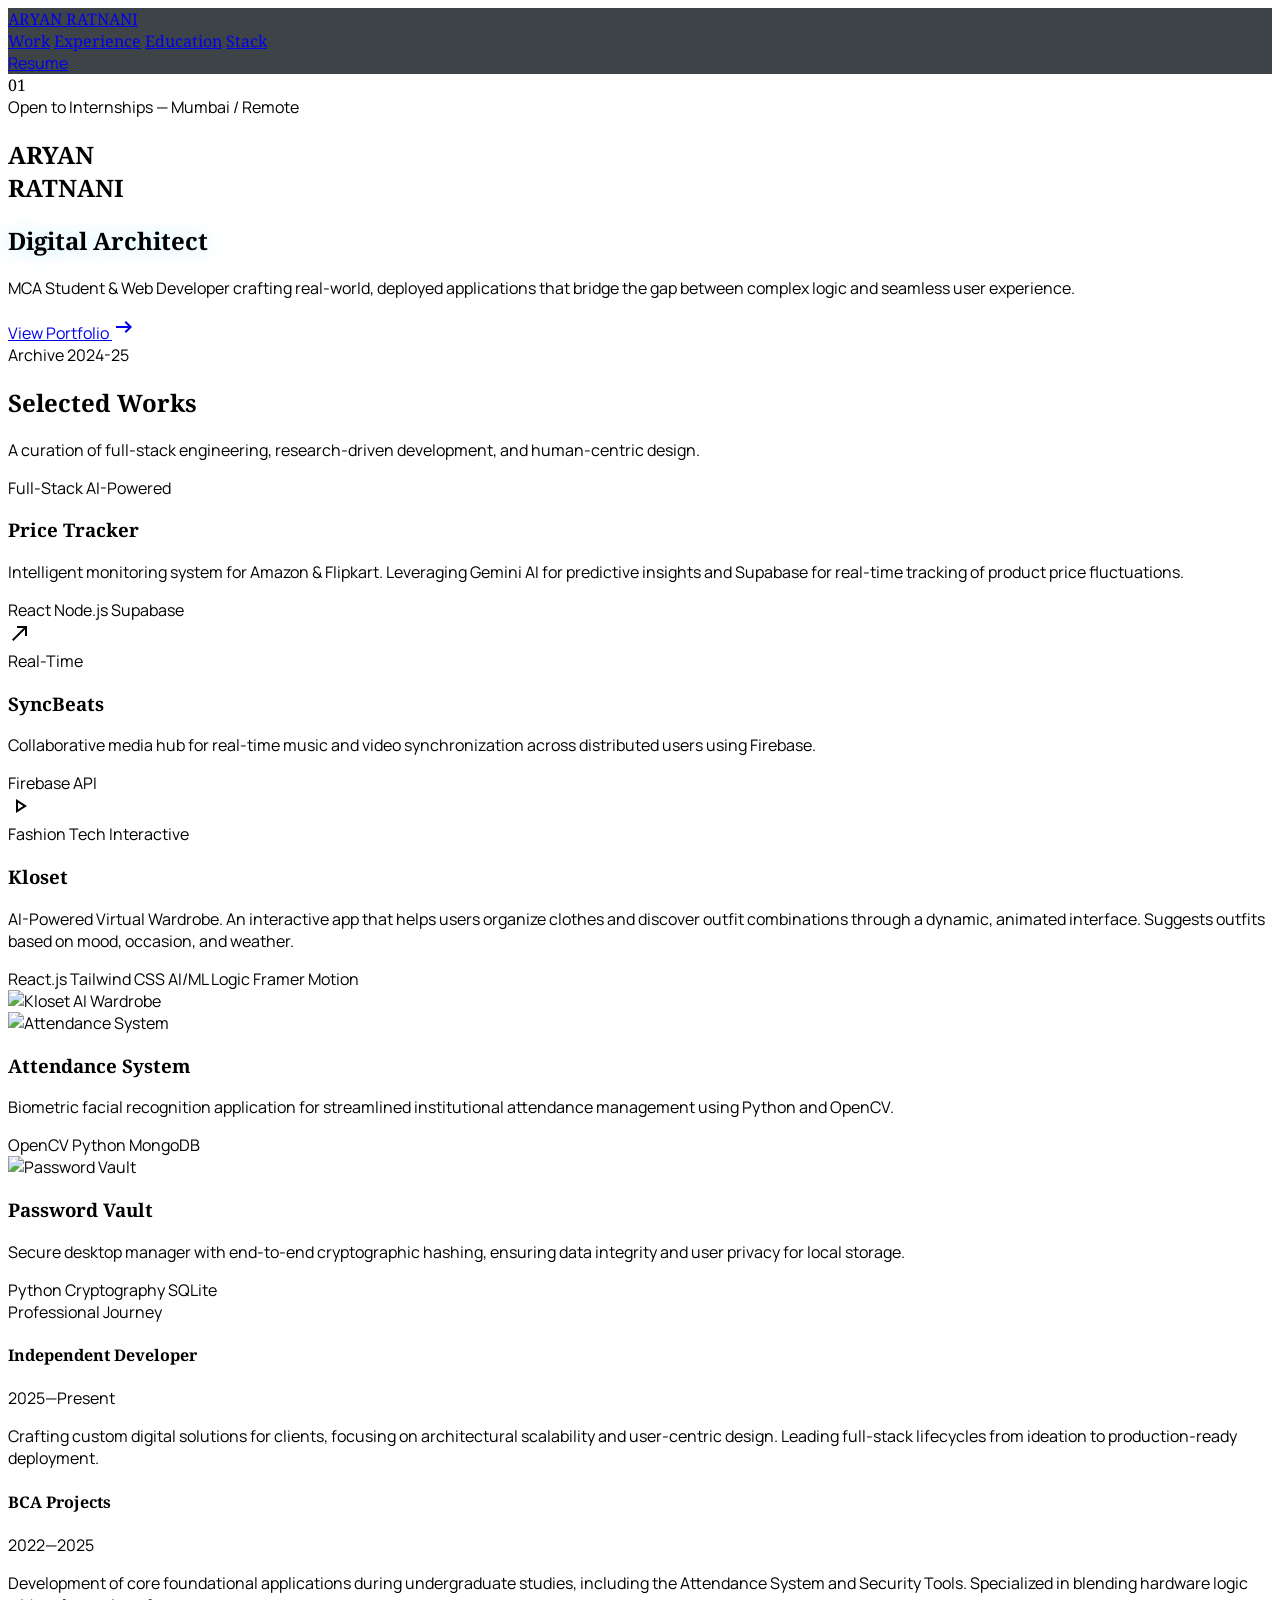
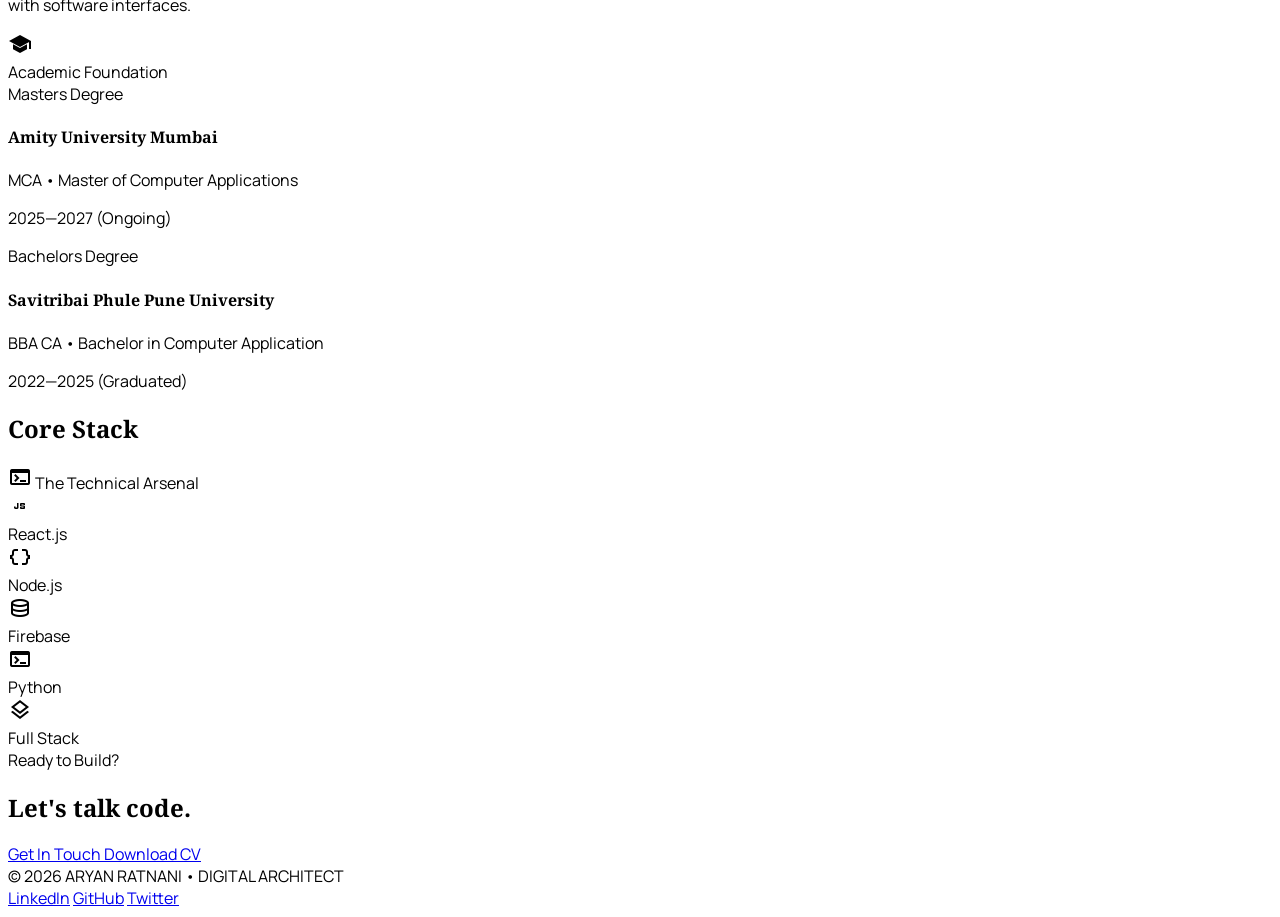
==== index.html @ 8b7e23d7 "fixes" ====
<!DOCTYPE html>

<html class="dark" lang="en"><head>
<meta charset="utf-8"/>
<meta content="width=device-width, initial-scale=1.0" name="viewport"/>
<title>ARYAN RATNANI • Digital Architect</title>
<script src="https://cdn.tailwindcss.com?plugins=forms,container-queries"></script>
<link href="https://fonts.googleapis.com/css2?family=Noto+Serif:ital,wght@0,400;0,700;1,400&amp;family=Manrope:wght@300;400;500;600;700;800&amp;display=swap" rel="stylesheet"/>
<link href="https://fonts.googleapis.com/css2?family=Material+Symbols+Outlined:wght,FILL@100..700,0..1&amp;display=swap" rel="stylesheet"/>
<script id="tailwind-config">
        tailwind.config = {
          darkMode: "class",
          theme: {
            extend: {
              "colors": {
                      "surface-tint": "#00d2ff",
                      "primary": "#00d2ff",
                      "primary-container": "#00e5ff",
                      "on-primary-container": "#001f24",
                      "background": "#0a0f14",
                      "surface": "#0e141a",
                      "surface-container": "#151b23",
                      "surface-container-high": "#1d242d",
                      "surface-container-highest": "#28313a",
                      "on-surface": "#f0f4f8",
                      "on-surface-variant": "#94a3b8",
                      "outline": "#475569",
                      "outline-variant": "#334155",
                      "tertiary": "#ffd700",
                      "on-tertiary": "#332b00",
                      "tertiary-container": "#eab308",
                      "on-tertiary-container": "#1a1600"
              },
              "borderRadius": {
                      "DEFAULT": "0.25rem",
                      "lg": "0.5rem",
                      "xl": "1rem",
                      "full": "9999px"
              },
              "fontFamily": {
                      "headline": ["Noto Serif", "serif"],
                      "body": ["Manrope", "sans-serif"],
                      "label": ["Manrope", "sans-serif"]
              }
            },
          },
        }
    </script>
<style>
        body { font-family: 'Manrope', sans-serif; }
        .font-serif { font-family: 'Noto Serif', serif; }
        .glass { background: rgba(14, 20, 26, 0.8); backdrop-filter: blur(16px); }
        .noise-overlay {
            position: fixed;
            top: 0; left: 0; width: 100%; height: 100%;
            pointer-events: none;
            opacity: 0.02;
            background: url("https://grainy-gradients.vercel.app/noise.svg");
            z-index: 9999;
        }
        .text-glow {
            text-shadow: 0 0 20px rgba(0, 210, 255, 0.3);
        }
        html {
            scroll-behavior: smooth;
        }
    </style>
</head>
<body class="bg-background text-on-surface selection:bg-primary/30 selection:text-primary-container">
<div class="noise-overlay"></div>
<!-- Navigation -->
<header class="fixed top-0 w-full z-50 glass border-b border-outline-variant/10">
<nav class="flex justify-between items-center px-6 md:px-12 py-5 w-full max-w-screen-2xl mx-auto">
<a class="font-serif text-xl font-bold text-white tracking-tighter uppercase" href="#">ARYAN RATNANI</a>
<div class="hidden md:flex items-center gap-10 font-serif text-slate-300 uppercase tracking-widest text-[10px] font-bold">
<a class="hover:text-primary transition-all duration-300" href="#work">Work</a>
<a class="hover:text-primary transition-all duration-300" href="#experience">Experience</a>
<a class="hover:text-primary transition-all duration-300" href="#education">Education</a>
<a class="hover:text-primary transition-all duration-300" href="#stack">Stack</a>
</div>
<a href="/aryan149.github.io/resume.pdf" download
   class="bg-primary text-on-primary-container px-6 py-2 rounded-sm text-[11px] font-black uppercase tracking-widest hover:brightness-110 active:scale-95 transition-all">
    Resume
</a>
</nav>
</header>
<main>
<!-- Hero Section -->
<section class="min-h-screen flex flex-col justify-center px-6 md:px-12 pt-32 pb-24 max-w-screen-2xl mx-auto relative overflow-hidden">
<div class="absolute -top-20 -right-20 w-[600px] h-[600px] bg-primary/5 blur-[120px] rounded-full pointer-events-none"></div>
<div class="absolute top-40 right-12 opacity-5 pointer-events-none select-none hidden lg:block">
<span class="font-serif italic text-[22rem] leading-none text-white">01</span>
</div>
<div class="relative z-10">
<div class="inline-flex items-center gap-3 px-4 py-2 rounded-full bg-surface-container border border-outline-variant/30 mb-12">
<span class="relative flex h-2 w-2">
<span class="animate-ping absolute inline-flex h-full w-full rounded-full bg-primary opacity-75"></span>
<span class="relative inline-flex rounded-full h-2 w-2 bg-primary"></span>
</span>
<span class="text-[10px] font-black tracking-[0.2em] uppercase text-on-surface-variant">Open to Internships — Mumbai / Remote</span>
</div>
<h1 class="font-serif text-7xl md:text-[10rem] font-bold tracking-tighter text-white leading-[0.85] mb-6">
                ARYAN <br/> RATNANI
            </h1>
<h2 class="font-serif text-3xl md:text-5xl italic text-primary tracking-tight mb-12 text-glow">
                Digital Architect
            </h2>
<div class="max-w-2xl">
<p class="text-xl md:text-2xl text-on-surface-variant font-light leading-relaxed">
                    MCA Student &amp; Web Developer crafting <span class="text-white font-semibold italic">real-world, deployed applications</span> that bridge the gap between complex logic and seamless user experience.
                </p>
</div>
<div class="mt-16 flex gap-6">
<a class="group flex items-center gap-4 font-black tracking-[0.2em] uppercase text-xs text-primary hover:text-white transition-all" href="#work">
                    View Portfolio 
                    <span class="material-symbols-outlined transition-transform group-hover:translate-x-2 text-xl">arrow_right_alt</span>
</a>
</div>
</div>
</section>
<!-- Selected Works -->
<section class="py-32 px-6 md:px-12 bg-surface" id="work">
<div class="max-w-screen-2xl mx-auto">
<div class="flex flex-col md:flex-row md:items-end justify-between mb-24 gap-8">
<div>
<span class="text-tertiary font-black tracking-[0.4em] uppercase text-[10px] mb-4 block">Archive 2024-25</span>
<h2 class="font-serif text-6xl md:text-8xl font-bold tracking-tighter text-white">Selected Works</h2>
</div>
<p class="text-on-surface-variant max-w-sm text-lg italic leading-relaxed">
                    A curation of full-stack engineering, research-driven development, and human-centric design.
                </p>
</div>
<div class="grid grid-cols-1 md:grid-cols-12 gap-8">
<!-- Price Tracker -->
<div class="md:col-span-8 group relative overflow-hidden bg-surface-container border border-outline-variant/20 hover:border-primary/40 transition-all duration-500">
<div class="p-8 md:p-12 flex flex-col h-full justify-between min-h-[450px]">
<div>
<div class="flex flex-wrap gap-2 mb-8">
<span class="bg-surface-container-highest px-3 py-1 text-[9px] font-black uppercase tracking-widest text-on-surface-variant">Full-Stack</span>
<span class="bg-tertiary px-3 py-1 text-[9px] font-black uppercase tracking-widest text-on-tertiary">AI-Powered</span>
</div>
<h3 class="font-serif text-4xl md:text-5xl font-bold mb-6 text-white group-hover:text-primary transition-colors">Price Tracker</h3>
<p class="text-on-surface-variant text-lg max-w-md leading-relaxed">
                                Intelligent monitoring system for Amazon &amp; Flipkart. Leveraging Gemini AI for predictive insights and Supabase for real-time tracking of product price fluctuations.
                            </p>
</div>
<div class="mt-12 flex items-center justify-between">
<div class="flex gap-6 text-[10px] font-black uppercase tracking-widest text-outline">
<span>React</span>
<span>Node.js</span>
<span>Supabase</span>
</div>
<span class="material-symbols-outlined text-4xl text-primary opacity-0 group-hover:opacity-100 -translate-x-4 group-hover:translate-x-0 transition-all">north_east</span>
</div>
</div>
</div>
<!-- SyncBeats -->
<div class="md:col-span-4 group relative overflow-hidden bg-surface-container border border-outline-variant/20 hover:border-primary/40 transition-all duration-500">
<div class="p-8 flex flex-col h-full min-h-[450px]">
<span class="bg-surface-container-highest self-start px-3 py-1 text-[9px] font-black uppercase tracking-widest text-on-surface-variant mb-8">Real-Time</span>
<h3 class="font-serif text-3xl font-bold mb-4 text-white group-hover:text-primary transition-colors">SyncBeats</h3>
<p class="text-on-surface-variant leading-relaxed mb-12">
                            Collaborative media hub for real-time music and video synchronization across distributed users using Firebase.
                        </p>
<div class="mt-auto flex items-center justify-between">
<div class="flex gap-4 text-[10px] font-black uppercase tracking-widest text-outline">
<span>Firebase</span>
<span>API</span>
</div>
<span class="material-symbols-outlined text-3xl text-primary opacity-0 group-hover:opacity-100 transition-all">play_arrow</span>
</div>
</div>
</div>
<!-- Kloset -->
<div class="md:col-span-12 group relative overflow-hidden bg-surface-container border border-outline-variant/20 hover:border-primary/40 transition-all duration-500">
<div class="p-8 md:p-12">
<div class="flex flex-col lg:flex-row gap-16 items-center">
<div class="lg:w-1/2">
<div class="flex flex-wrap gap-2 mb-8">
<span class="bg-surface-container-highest px-3 py-1 text-[9px] font-black uppercase tracking-widest text-on-surface-variant">Fashion Tech</span>
<span class="bg-primary px-3 py-1 text-[9px] font-black uppercase tracking-widest text-on-primary-container">Interactive</span>
</div>
<h3 class="font-serif text-5xl md:text-6xl font-bold mb-8 text-white group-hover:text-primary transition-colors">Kloset</h3>
<p class="text-on-surface-variant text-xl leading-relaxed mb-10">
                                    AI-Powered Virtual Wardrobe. An interactive app that helps users organize clothes and discover outfit combinations through a dynamic, animated interface. Suggests outfits based on mood, occasion, and weather.
                                </p>
<div class="flex flex-wrap gap-6 text-[10px] font-black uppercase tracking-widest text-outline">
<span>React.js</span>
<span>Tailwind CSS</span>
<span>AI/ML Logic</span>
<span>Framer Motion</span>
</div>
</div>
<div class="lg:w-1/2 w-full aspect-video bg-surface-container-high overflow-hidden relative">
<img alt="Kloset AI Wardrobe" class="w-full h-full object-cover opacity-40 grayscale group-hover:grayscale-0 group-hover:opacity-90 group-hover:scale-105 transition-all duration-1000" src="https://lh3.googleusercontent.com/aida-public/[base64]"/>
<div class="absolute inset-0 bg-gradient-to-t from-surface-container via-transparent to-transparent"></div>
</div>
</div>
</div>
</div>
<!-- Attendance System -->
<div class="md:col-span-6 group relative overflow-hidden bg-surface-container border border-outline-variant/20 hover:border-primary/40 transition-all duration-500">
<div class="aspect-video relative overflow-hidden border-b border-outline-variant/20">
<img alt="Attendance System" class="w-full h-full object-cover filter grayscale group-hover:grayscale-0 group-hover:scale-105 transition-all duration-700" src="https://lh3.googleusercontent.com/aida-public/[base64]"/>
</div>
<div class="p-8 md:p-10">
<h3 class="font-serif text-3xl font-bold mb-4 text-white group-hover:text-primary transition-colors">Attendance System</h3>
<p class="text-on-surface-variant leading-relaxed mb-8">Biometric facial recognition application for streamlined institutional attendance management using Python and OpenCV.</p>
<div class="flex gap-4 text-[10px] font-black uppercase tracking-widest text-outline">
<span>OpenCV</span>
<span>Python</span>
<span>MongoDB</span>
</div>
</div>
</div>
<!-- Password Vault -->
<div class="md:col-span-6 group relative overflow-hidden bg-surface-container border border-outline-variant/20 hover:border-primary/40 transition-all duration-500">
<div class="aspect-video relative overflow-hidden border-b border-outline-variant/20">
<img alt="Password Vault" class="w-full h-full object-cover filter grayscale group-hover:grayscale-0 group-hover:scale-105 transition-all duration-700" src="https://lh3.googleusercontent.com/aida-public/[base64]"/>
</div>
<div class="p-8 md:p-10">
<h3 class="font-serif text-3xl font-bold mb-4 text-white group-hover:text-primary transition-colors">Password Vault</h3>
<p class="text-on-surface-variant leading-relaxed mb-8">Secure desktop manager with end-to-end cryptographic hashing, ensuring data integrity and user privacy for local storage.</p>
<div class="flex gap-4 text-[10px] font-black uppercase tracking-widest text-outline">
<span>Python</span>
<span>Cryptography</span>
<span>SQLite</span>
</div>
</div>
</div>
</div>
</div>
</section>
<!-- Experience & Education -->
<section class="py-32 px-6 md:px-12 relative overflow-hidden" id="experience">
<div class="max-w-screen-2xl mx-auto flex flex-col lg:flex-row gap-24">
<!-- Experience -->
<div class="lg:w-1/2">
<span class="text-tertiary font-black tracking-[0.4em] uppercase text-[10px] mb-12 block">Professional Journey</span>
<div class="space-y-16">
<div class="group relative">
<div class="flex items-start justify-between mb-6">
<h4 class="font-serif text-3xl font-bold text-white group-hover:text-primary transition-colors">Independent Developer</h4>
<span class="text-[10px] font-black uppercase tracking-widest text-primary/60 mt-2">2025—Present</span>
</div>
<p class="text-on-surface-variant text-lg leading-relaxed border-l border-outline-variant/30 pl-8">
                            Crafting custom digital solutions for clients, focusing on architectural scalability and user-centric design. Leading full-stack lifecycles from ideation to production-ready deployment.
                        </p>
</div>
<div class="group relative">
<div class="flex items-start justify-between mb-6">
<h4 class="font-serif text-3xl font-bold text-white group-hover:text-primary transition-colors">BCA Projects</h4>
<span class="text-[10px] font-black uppercase tracking-widest text-primary/60 mt-2">2022—2025</span>
</div>
<p class="text-on-surface-variant text-lg leading-relaxed border-l border-outline-variant/30 pl-8">
                            Development of core foundational applications during undergraduate studies, including the Attendance System and Security Tools. Specialized in blending hardware logic with software interfaces.
                        </p>
</div>
</div>
</div>
<!-- Education -->
<div class="lg:w-1/2 bg-surface-container p-10 md:p-16 border border-outline-variant/20 relative" id="education">
<div class="absolute top-0 right-0 p-12 pointer-events-none opacity-5">
<span class="material-symbols-outlined text-[10rem] text-primary" style="font-variation-settings: 'FILL' 1;">school</span>
</div>
<span class="text-tertiary font-black tracking-[0.4em] uppercase text-[10px] mb-12 block">Academic Foundation</span>
<div class="space-y-16">
<div>
<span class="text-primary font-black text-[9px] uppercase tracking-[0.3em] block mb-4">Masters Degree</span>
<h4 class="font-serif text-3xl font-bold text-white mb-2">Amity University Mumbai</h4>
<p class="text-on-surface text-lg">MCA • Master of Computer Applications</p>
<p class="text-on-surface-variant font-black text-[10px] uppercase tracking-widest mt-4 opacity-60">2025—2027 (Ongoing)</p>
</div>
<div class="pt-12 border-t border-outline-variant/20">
<span class="text-primary font-black text-[9px] uppercase tracking-[0.3em] block mb-4">Bachelors Degree</span>
<h4 class="font-serif text-3xl font-bold text-white mb-2">Savitribai Phule Pune University</h4>
<p class="text-on-surface text-lg">BBA CA • Bachelor in Computer Application</p>
<p class="text-on-surface-variant font-black text-[10px] uppercase tracking-widest mt-4 opacity-60">2022—2025 (Graduated)</p>
</div>
</div>
</div>
</div>
</section>
<!-- Core Stack -->
<section class="py-32 bg-surface-container-highest/10" id="stack">
<div class="max-w-screen-2xl mx-auto px-6 md:px-12">
<div class="flex flex-col md:flex-row items-center justify-between mb-20 border-b border-outline-variant/20 pb-12">
<h2 class="font-serif text-5xl md:text-7xl font-bold tracking-tighter text-white">Core Stack</h2>
<div class="flex gap-4 mt-8 md:mt-0">
<span class="material-symbols-outlined text-primary text-3xl">terminal</span>
<span class="text-[11px] font-black uppercase tracking-[0.3em] text-outline-variant self-center">The Technical Arsenal</span>
</div>
</div>
<div class="grid grid-cols-2 md:grid-cols-5 gap-8">
<div class="group p-10 bg-surface-container border border-outline-variant/20 hover:border-primary/50 transition-all flex flex-col items-center gap-6">
<div class="p-4 bg-background rounded-full group-hover:bg-primary/10 transition-colors">
<span class="material-symbols-outlined text-4xl text-on-surface-variant group-hover:text-primary transition-colors">javascript</span>
</div>
<span class="font-black tracking-[0.2em] text-[10px] uppercase text-white">React.js</span>
</div>
<div class="group p-10 bg-surface-container border border-outline-variant/20 hover:border-primary/50 transition-all flex flex-col items-center gap-6">
<div class="p-4 bg-background rounded-full group-hover:bg-primary/10 transition-colors">
<span class="material-symbols-outlined text-4xl text-on-surface-variant group-hover:text-primary transition-colors">data_object</span>
</div>
<span class="font-black tracking-[0.2em] text-[10px] uppercase text-white">Node.js</span>
</div>
<div class="group p-10 bg-surface-container border border-outline-variant/20 hover:border-primary/50 transition-all flex flex-col items-center gap-6">
<div class="p-4 bg-background rounded-full group-hover:bg-primary/10 transition-colors">
<span class="material-symbols-outlined text-4xl text-on-surface-variant group-hover:text-primary transition-colors">database</span>
</div>
<span class="font-black tracking-[0.2em] text-[10px] uppercase text-white">Firebase</span>
</div>
<div class="group p-10 bg-surface-container border border-outline-variant/20 hover:border-primary/50 transition-all flex flex-col items-center gap-6">
<div class="p-4 bg-background rounded-full group-hover:bg-primary/10 transition-colors">
<span class="material-symbols-outlined text-4xl text-on-surface-variant group-hover:text-primary transition-colors">terminal</span>
</div>
<span class="font-black tracking-[0.2em] text-[10px] uppercase text-white">Python</span>
</div>
<div class="group p-10 bg-surface-container border border-outline-variant/20 hover:border-primary/50 transition-all flex flex-col items-center gap-6">
<div class="p-4 bg-background rounded-full group-hover:bg-primary/10 transition-colors">
<span class="material-symbols-outlined text-4xl text-on-surface-variant group-hover:text-primary transition-colors">layers</span>
</div>
<span class="font-black tracking-[0.2em] text-[10px] uppercase text-white">Full Stack</span>
</div>
</div>
</div>
</section>
<!-- Final CTA -->
<section class="py-40 px-6 md:px-12 flex flex-col items-center text-center relative overflow-hidden">
<div class="absolute inset-0 bg-primary/5 blur-[150px] rounded-full pointer-events-none -bottom-1/2"></div>
<span class="text-tertiary font-black tracking-[0.5em] uppercase text-[10px] mb-10 relative z-10">Ready to Build?</span>
<h2 class="font-serif text-6xl md:text-[9rem] font-bold tracking-tighter mb-16 text-white leading-none relative z-10">Let's talk code.</h2>
<div class="flex flex-col md:flex-row gap-8 relative z-10">
<a class="px-14 py-6 bg-primary text-on-primary-container font-black tracking-[0.3em] uppercase text-[11px] hover:scale-105 active:scale-95 transition-all shadow-2xl shadow-primary/20" href="mailto:aryan@example.com">
                Get In Touch
            </a>
<a href="/aryan149.github.io/resume.pdf" download class="px-14 py-6 border border-outline-variant ...">
    Download CV
</a>
</div>
</section>
</main>
<!-- Footer -->
<footer class="w-full py-16 border-t border-outline-variant/10 bg-background">
<div class="flex flex-col md:flex-row justify-between items-center px-6 md:px-12 gap-10 w-full max-w-screen-2xl mx-auto">
<div class="font-sans text-[10px] font-black uppercase tracking-[0.4em] text-outline">
            © 2026 ARYAN RATNANI • DIGITAL ARCHITECT
        </div>
<div class="flex gap-12">
<a class="text-[10px] font-black uppercase tracking-[0.3em] text-on-surface-variant hover:text-primary transition-colors" href="#">LinkedIn</a>
<a class="text-[10px] font-black uppercase tracking-[0.3em] text-on-surface-variant hover:text-primary transition-colors" href="#">GitHub</a>
<a class="text-[10px] font-black uppercase tracking-[0.3em] text-on-surface-variant hover:text-primary transition-colors" href="#">Twitter</a>
</div>
</div>
</footer>
</body></html>
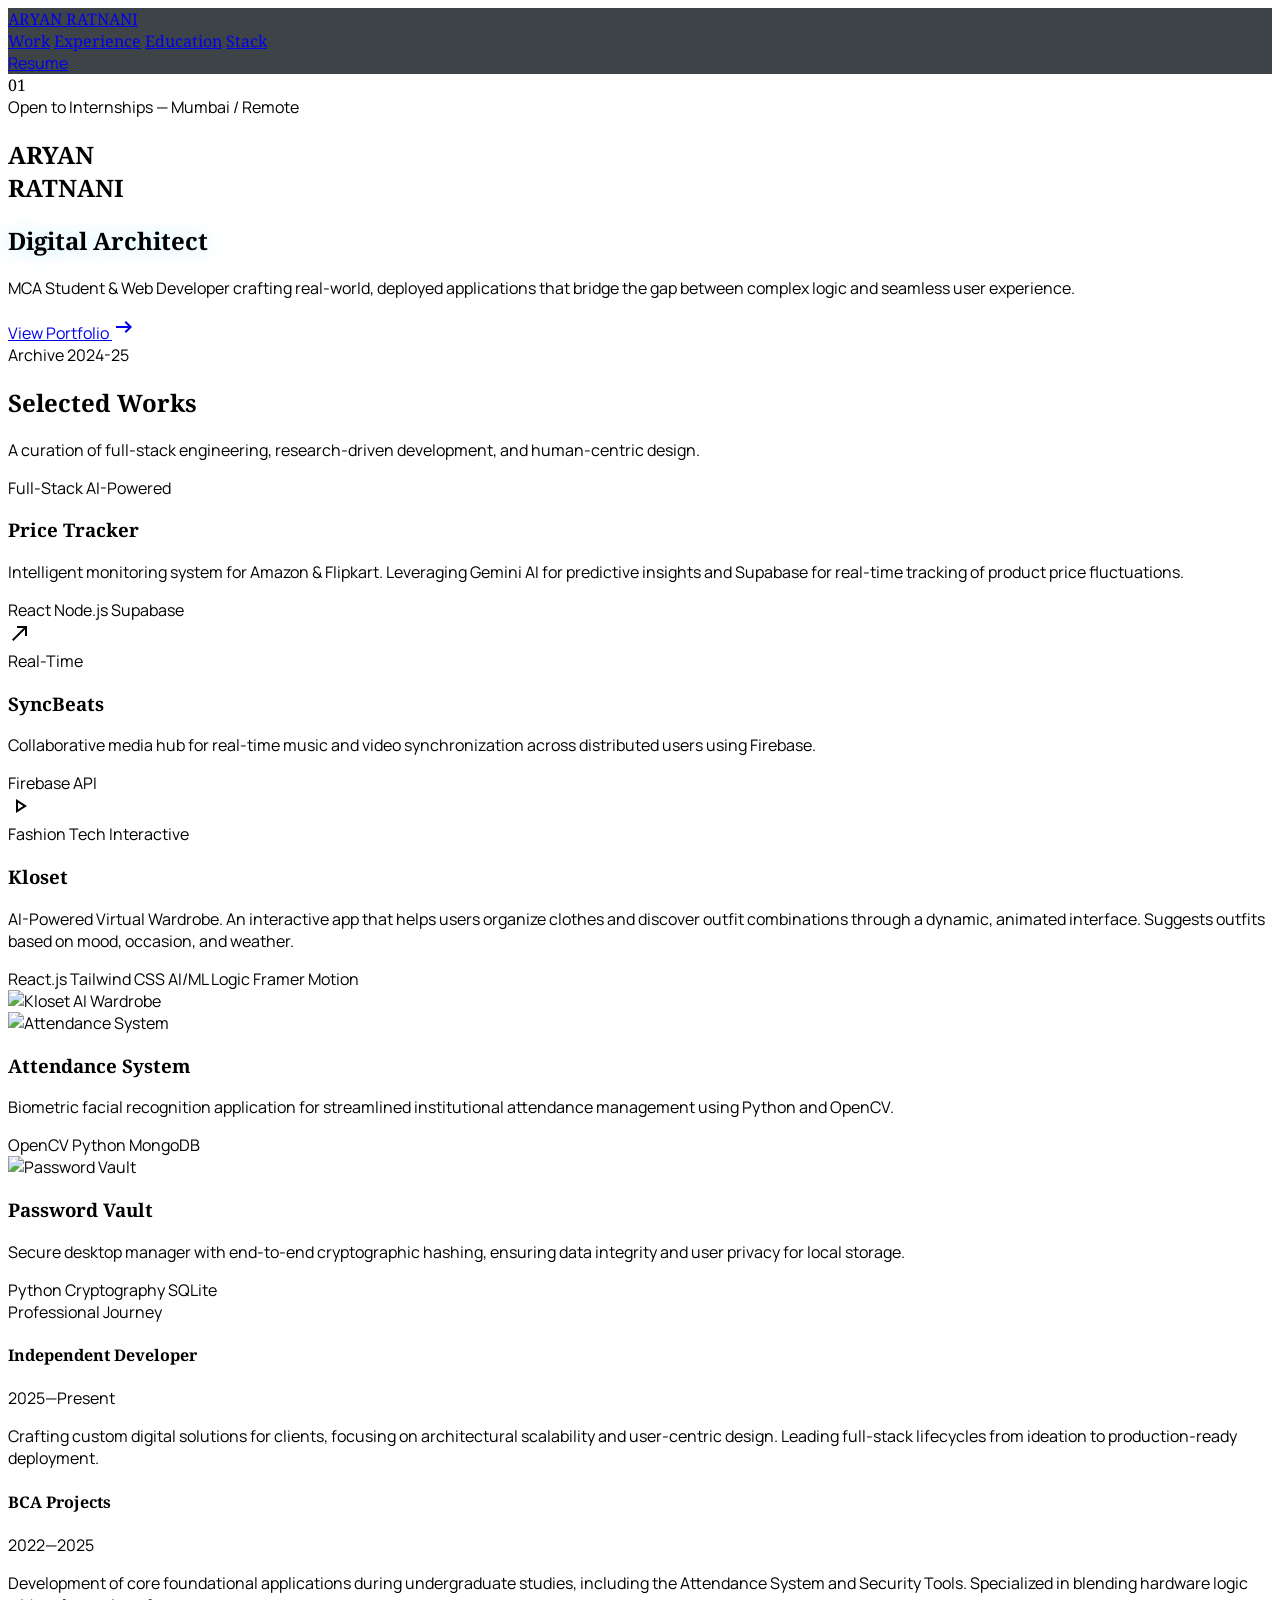
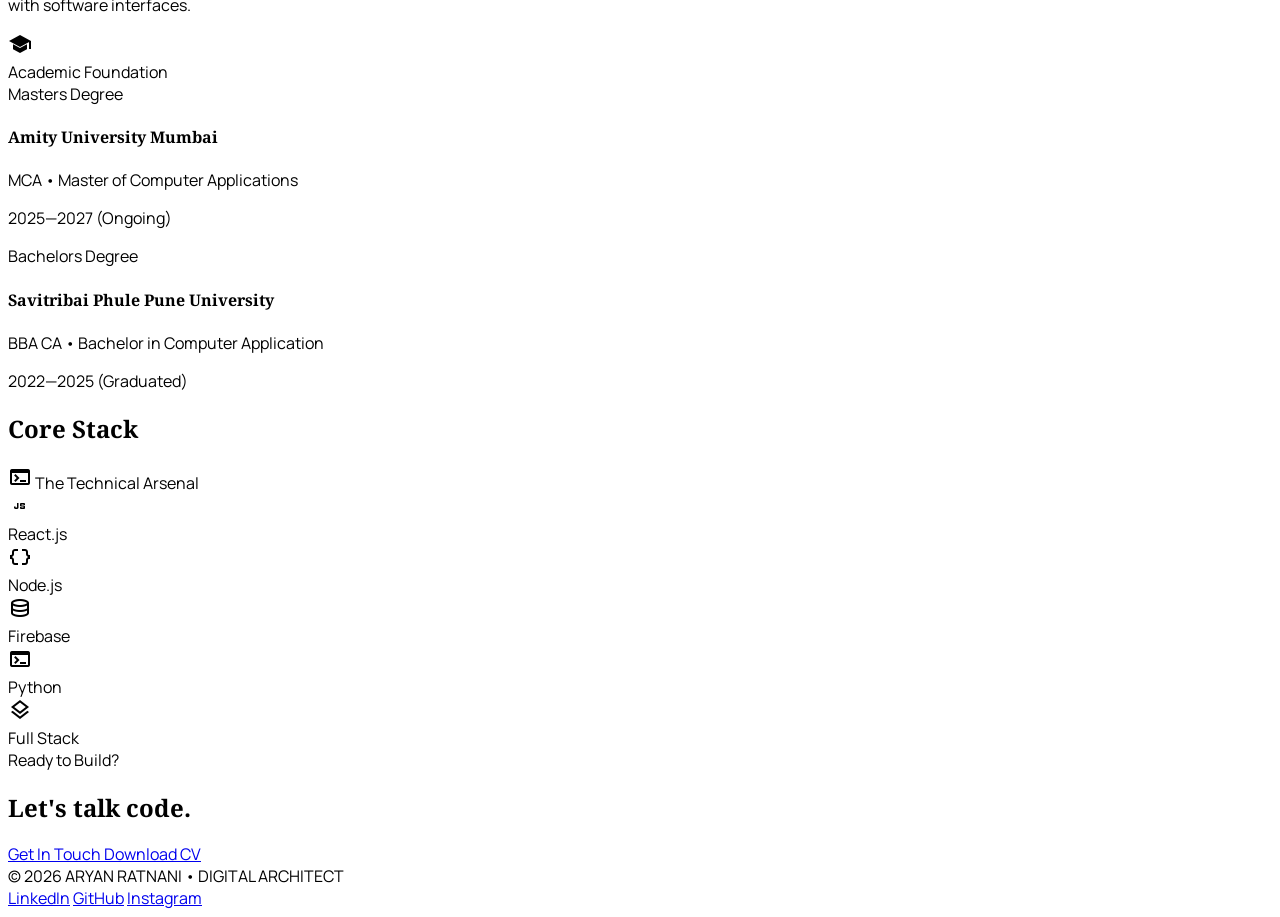
==== commit 471aa6b5: "more fixxes" ====
--- a/index.html
+++ b/index.html
@@ -331,7 +331,7 @@
 <span class="text-tertiary font-black tracking-[0.5em] uppercase text-[10px] mb-10 relative z-10">Ready to Build?</span>
 <h2 class="font-serif text-6xl md:text-[9rem] font-bold tracking-tighter mb-16 text-white leading-none relative z-10">Let's talk code.</h2>
 <div class="flex flex-col md:flex-row gap-8 relative z-10">
-<a class="px-14 py-6 bg-primary text-on-primary-container font-black tracking-[0.3em] uppercase text-[11px] hover:scale-105 active:scale-95 transition-all shadow-2xl shadow-primary/20" href="mailto:aryan@example.com">
+<a class="px-14 py-6 bg-primary text-on-primary-container font-black tracking-[0.3em] uppercase text-[11px] hover:scale-105 active:scale-95 transition-all shadow-2xl shadow-primary/20" href="mailto:ratnaniaryan@gmail.com">
                 Get In Touch
             </a>
 <a href="/aryan149.github.io/resume.pdf" download class="px-14 py-6 border border-outline-variant ...">
@@ -347,9 +347,9 @@
             © 2026 ARYAN RATNANI • DIGITAL ARCHITECT
         </div>
 <div class="flex gap-12">
-<a class="text-[10px] font-black uppercase tracking-[0.3em] text-on-surface-variant hover:text-primary transition-colors" href="#">LinkedIn</a>
-<a class="text-[10px] font-black uppercase tracking-[0.3em] text-on-surface-variant hover:text-primary transition-colors" href="#">GitHub</a>
-<a class="text-[10px] font-black uppercase tracking-[0.3em] text-on-surface-variant hover:text-primary transition-colors" href="#">Twitter</a>
+<a class="text-[10px] font-black uppercase tracking-[0.3em] text-on-surface-variant hover:text-primary transition-colors" href="https://linkedin.com/in/aryan-ratnani" target="_blank">LinkedIn</a>
+<a class="text-[10px] font-black uppercase tracking-[0.3em] text-on-surface-variant hover:text-primary transition-colors" href="https://github.com/Aryann149" target="_blank">GitHub</a>
+<a class="text-[10px] font-black uppercase tracking-[0.3em] text-on-surface-variant hover:text-primary transition-colors" href="https://www.instagram.com/aryan_ratnani/" target="_blank">Instagram</a>
 </div>
 </div>
 </footer>
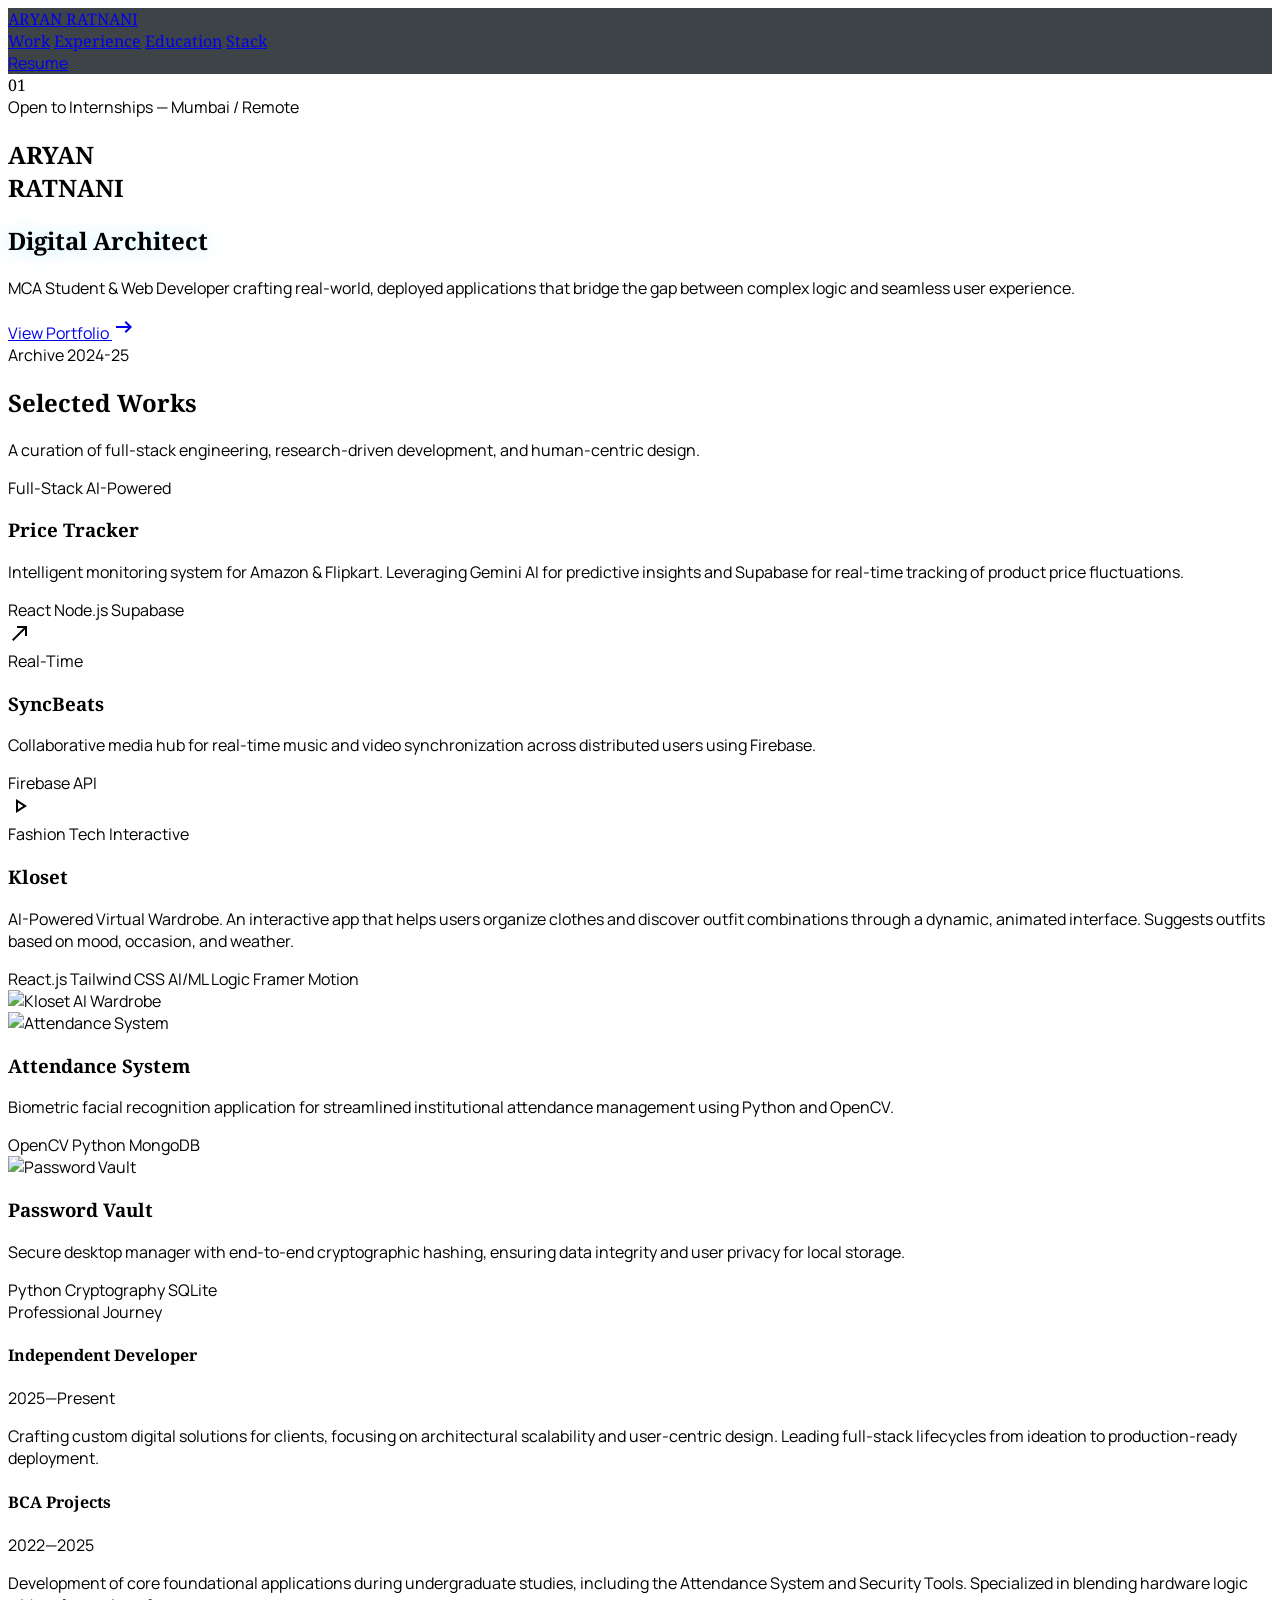
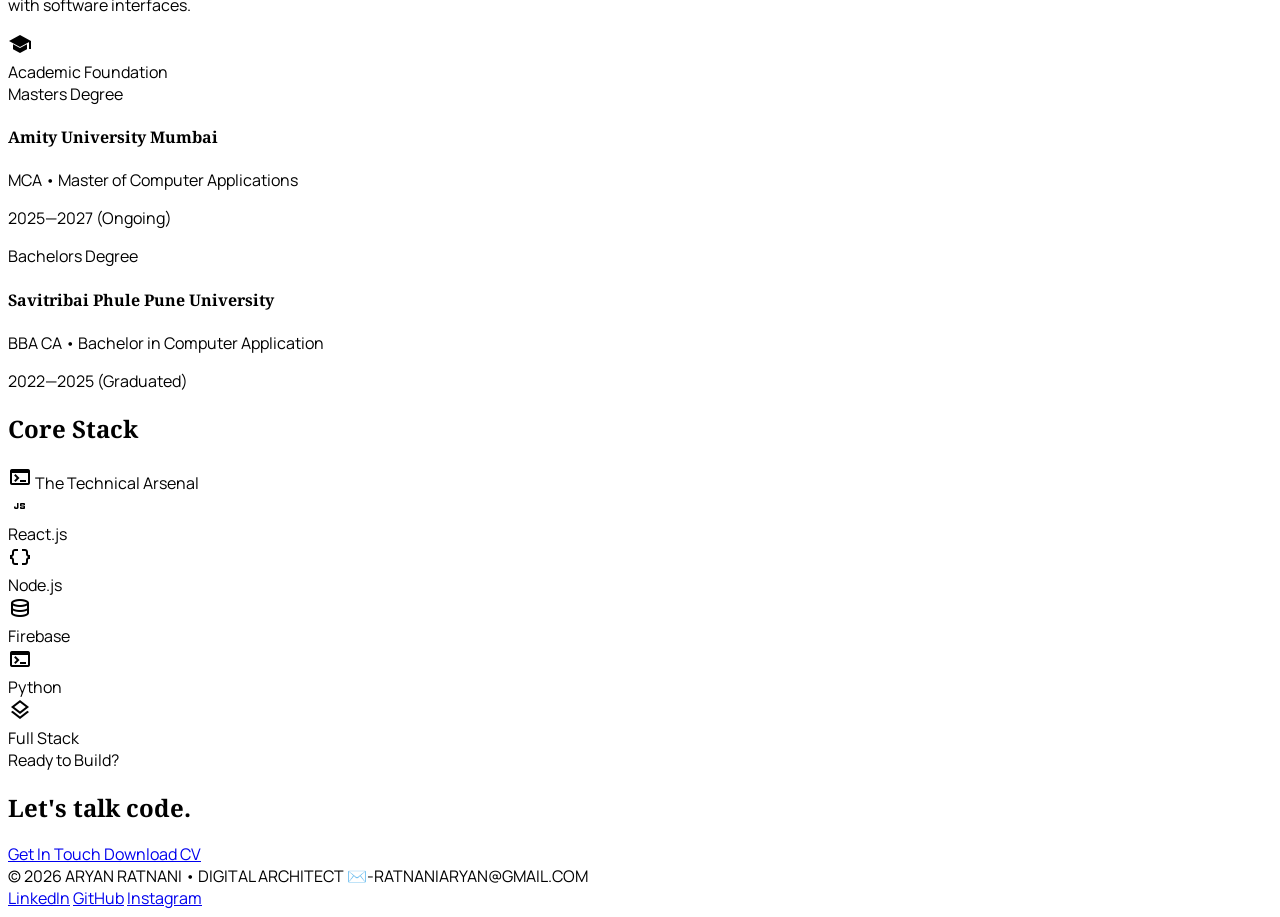
==== commit e2a94a74: "blah" ====
--- a/index.html
+++ b/index.html
@@ -344,7 +344,7 @@
 <footer class="w-full py-16 border-t border-outline-variant/10 bg-background">
 <div class="flex flex-col md:flex-row justify-between items-center px-6 md:px-12 gap-10 w-full max-w-screen-2xl mx-auto">
 <div class="font-sans text-[10px] font-black uppercase tracking-[0.4em] text-outline">
-            © 2026 ARYAN RATNANI • DIGITAL ARCHITECT
+            © 2026 ARYAN RATNANI • DIGITAL ARCHITECT ✉️-RATNANIARYAN@GMAIL.COM
         </div>
 <div class="flex gap-12">
 <a class="text-[10px] font-black uppercase tracking-[0.3em] text-on-surface-variant hover:text-primary transition-colors" href="https://linkedin.com/in/aryan-ratnani" target="_blank">LinkedIn</a>
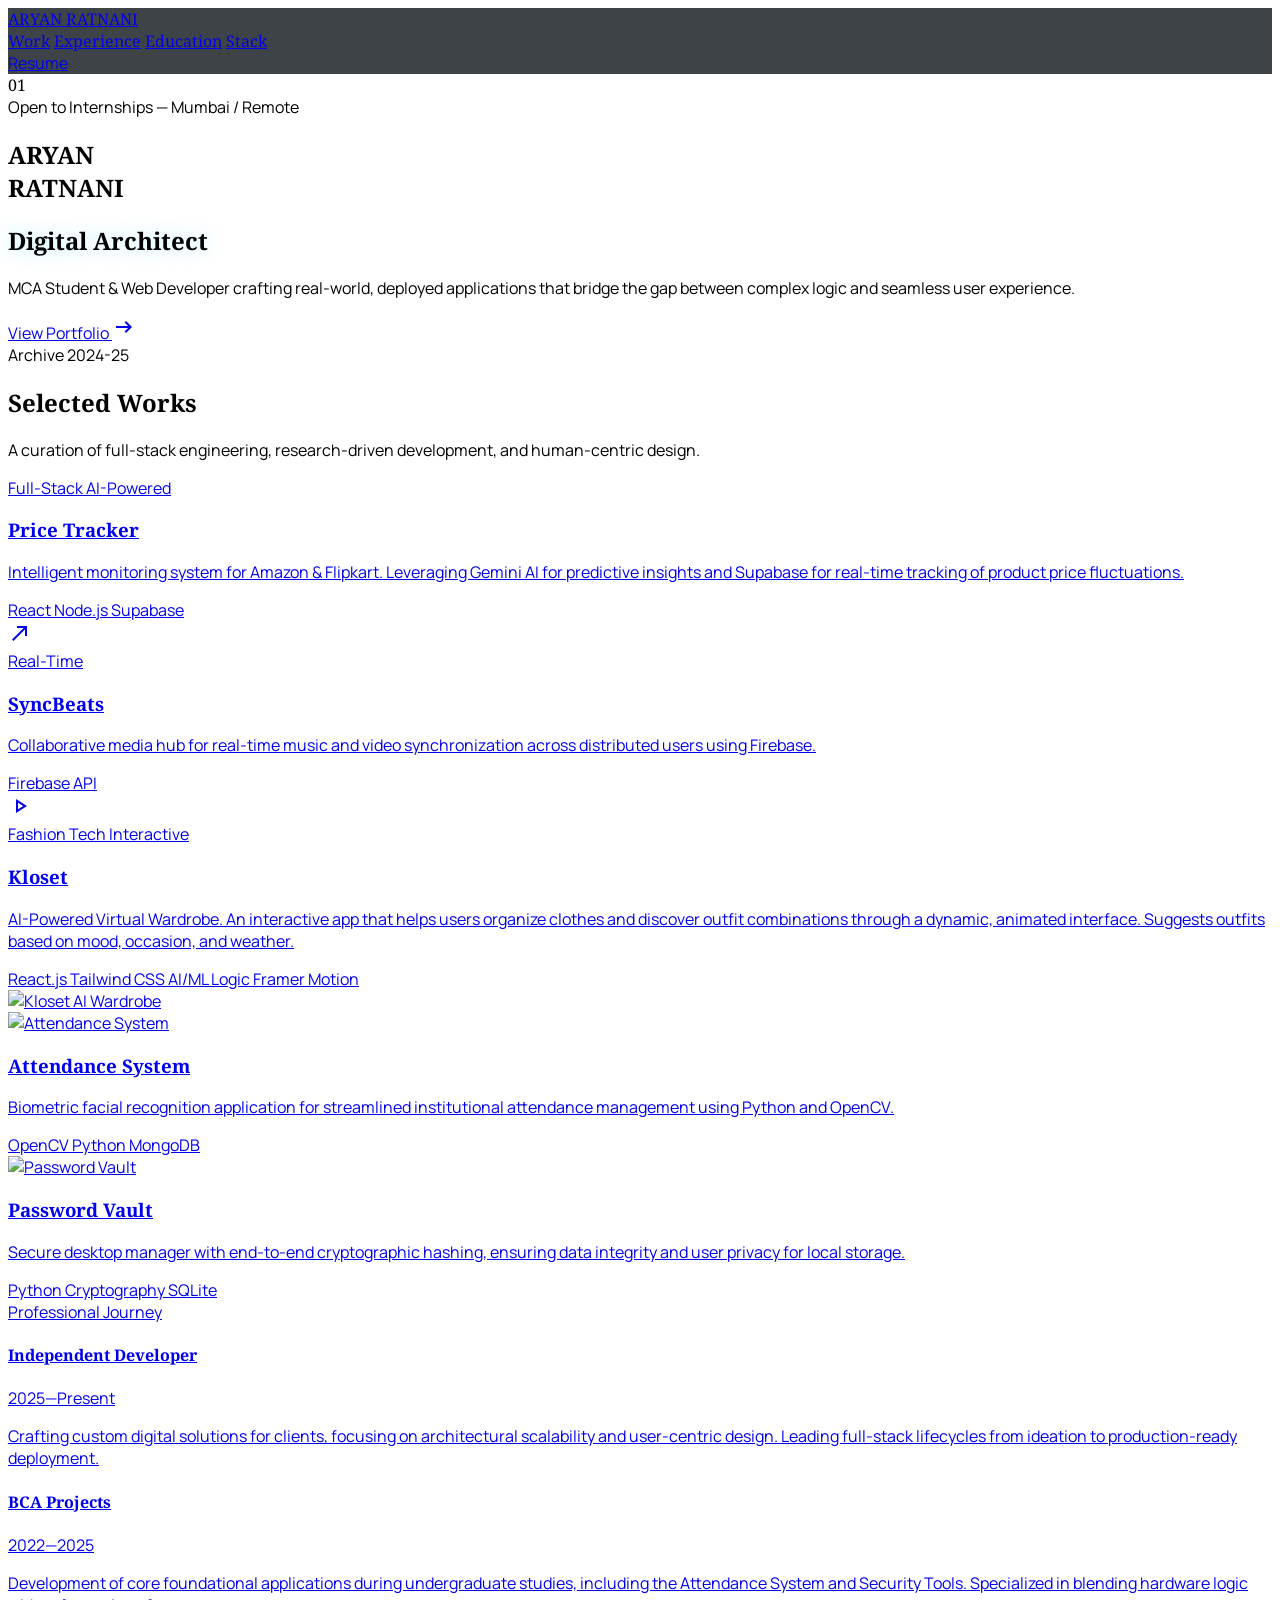
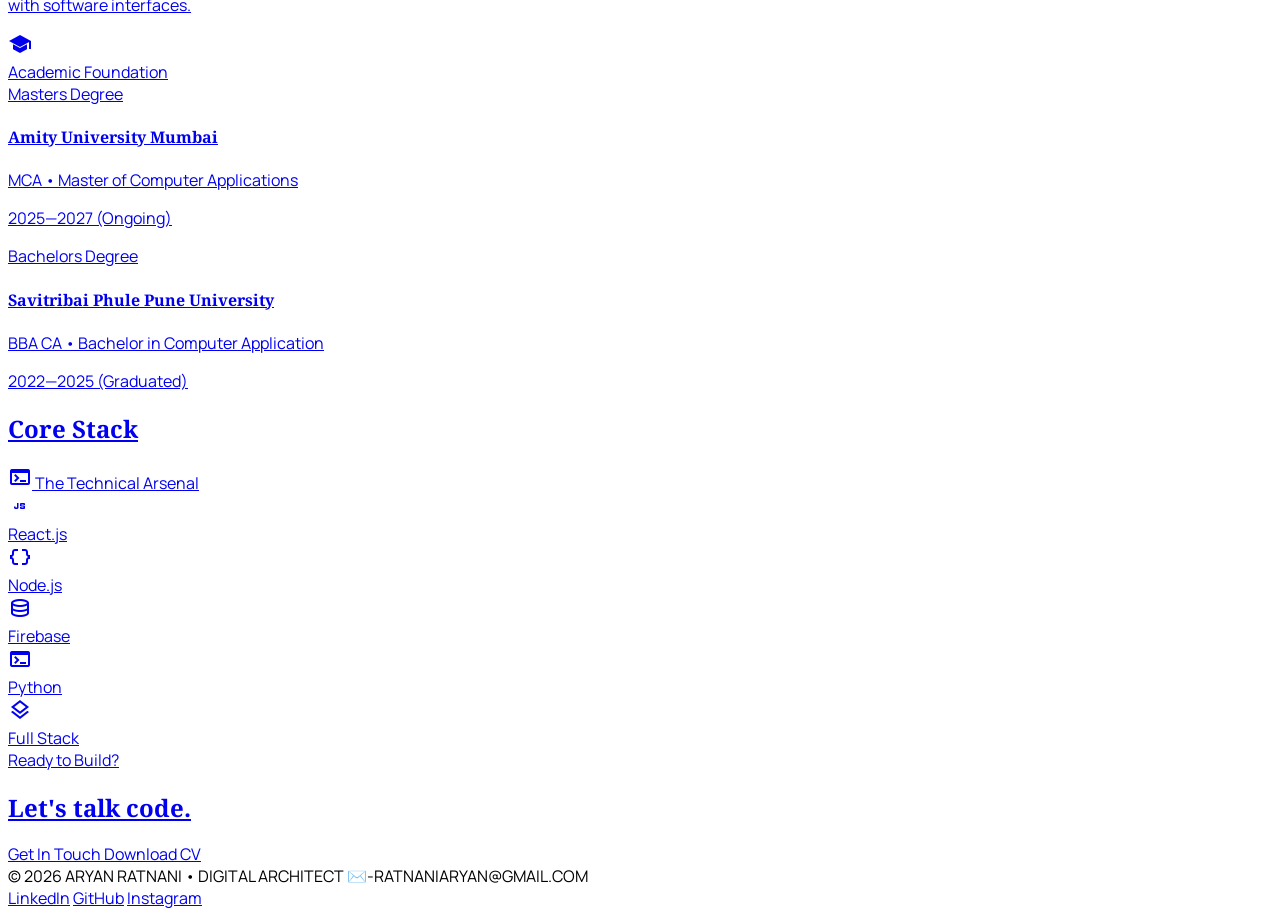
==== commit 5c1d6046: "more fixessss" ====
--- a/index.html
+++ b/index.html
@@ -132,6 +132,7 @@
 </div>
 <div class="grid grid-cols-1 md:grid-cols-12 gap-8">
 <!-- Price Tracker -->
+<a href="https://price-tracker-psi-rust.vercel.app/" target="_blank">
 <div class="md:col-span-8 group relative overflow-hidden bg-surface-container border border-outline-variant/20 hover:border-primary/40 transition-all duration-500">
 <div class="p-8 md:p-12 flex flex-col h-full justify-between min-h-[450px]">
 <div>
@@ -155,6 +156,7 @@
 </div>
 </div>
 <!-- SyncBeats -->
+<a href="https://celebrated-elf-9d7c08.netlify.app/" target="_blank">
 <div class="md:col-span-4 group relative overflow-hidden bg-surface-container border border-outline-variant/20 hover:border-primary/40 transition-all duration-500">
 <div class="p-8 flex flex-col h-full min-h-[450px]">
 <span class="bg-surface-container-highest self-start px-3 py-1 text-[9px] font-black uppercase tracking-widest text-on-surface-variant mb-8">Real-Time</span>
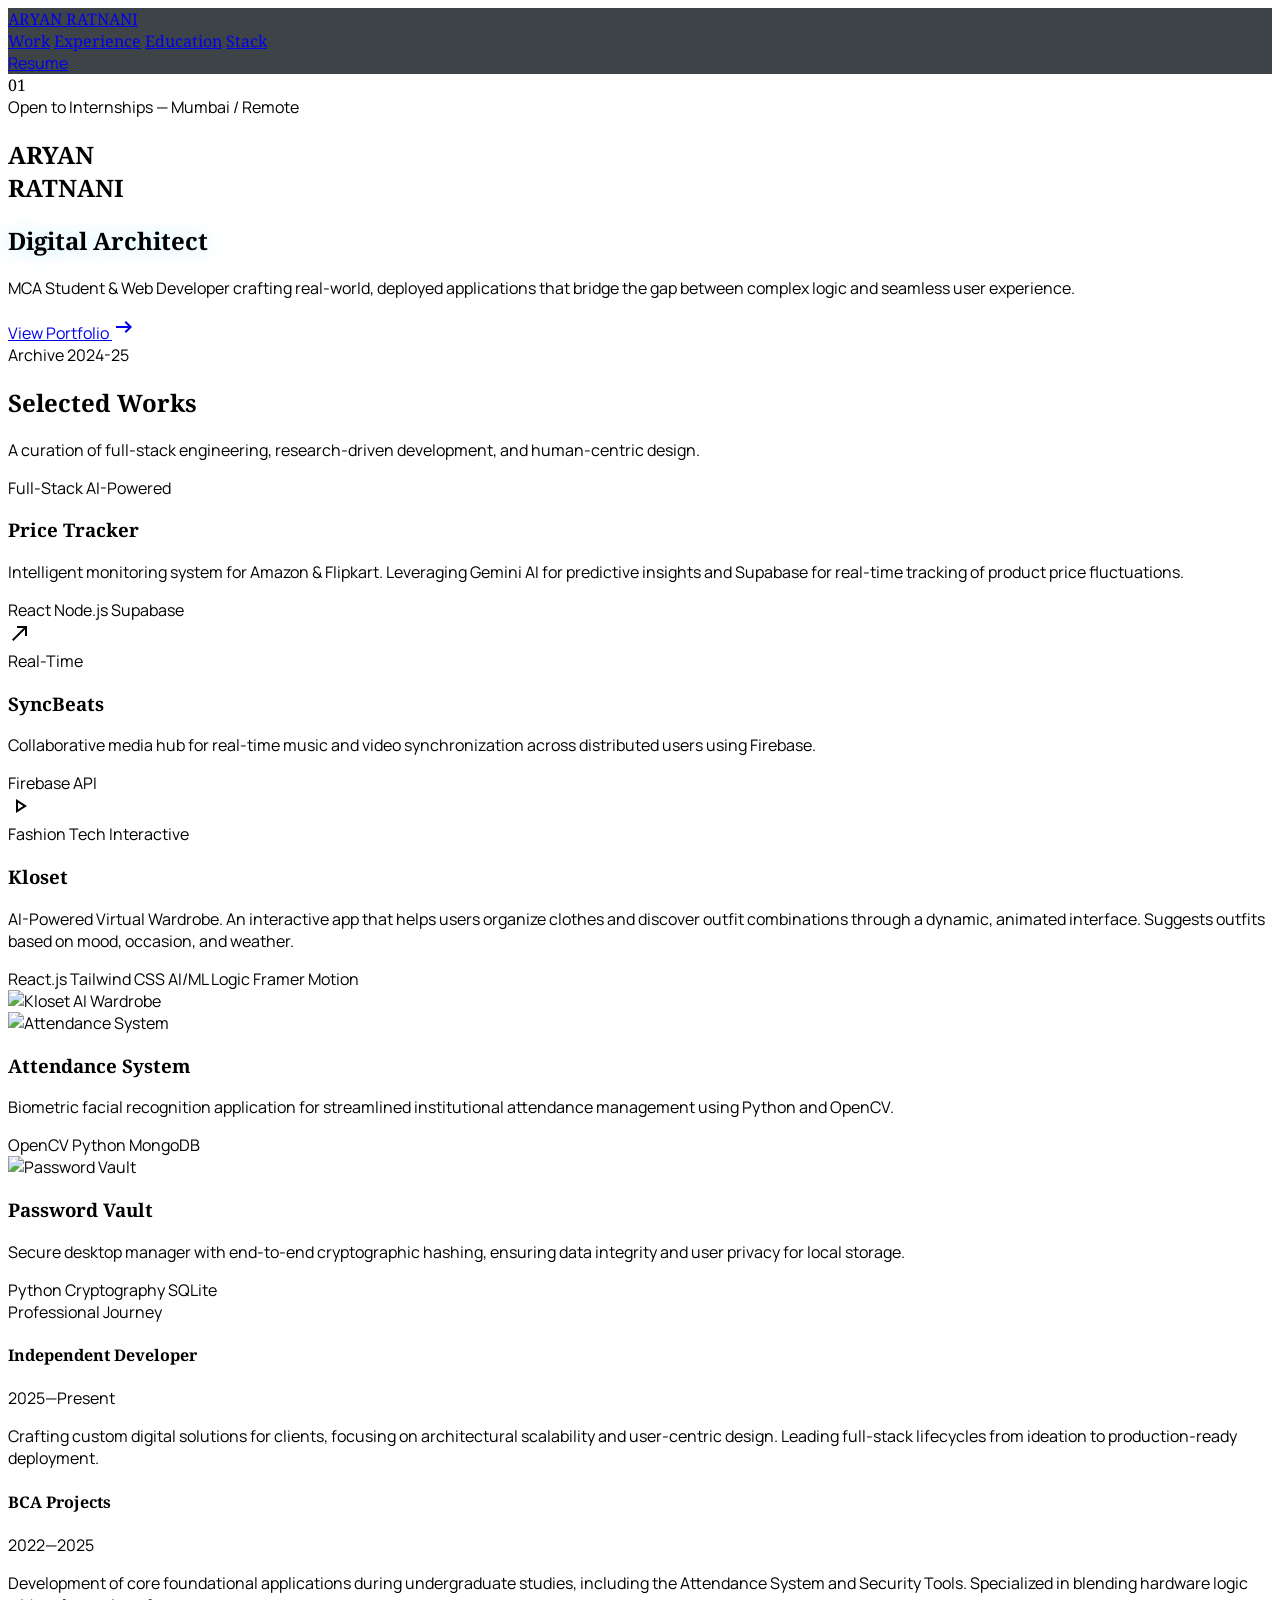
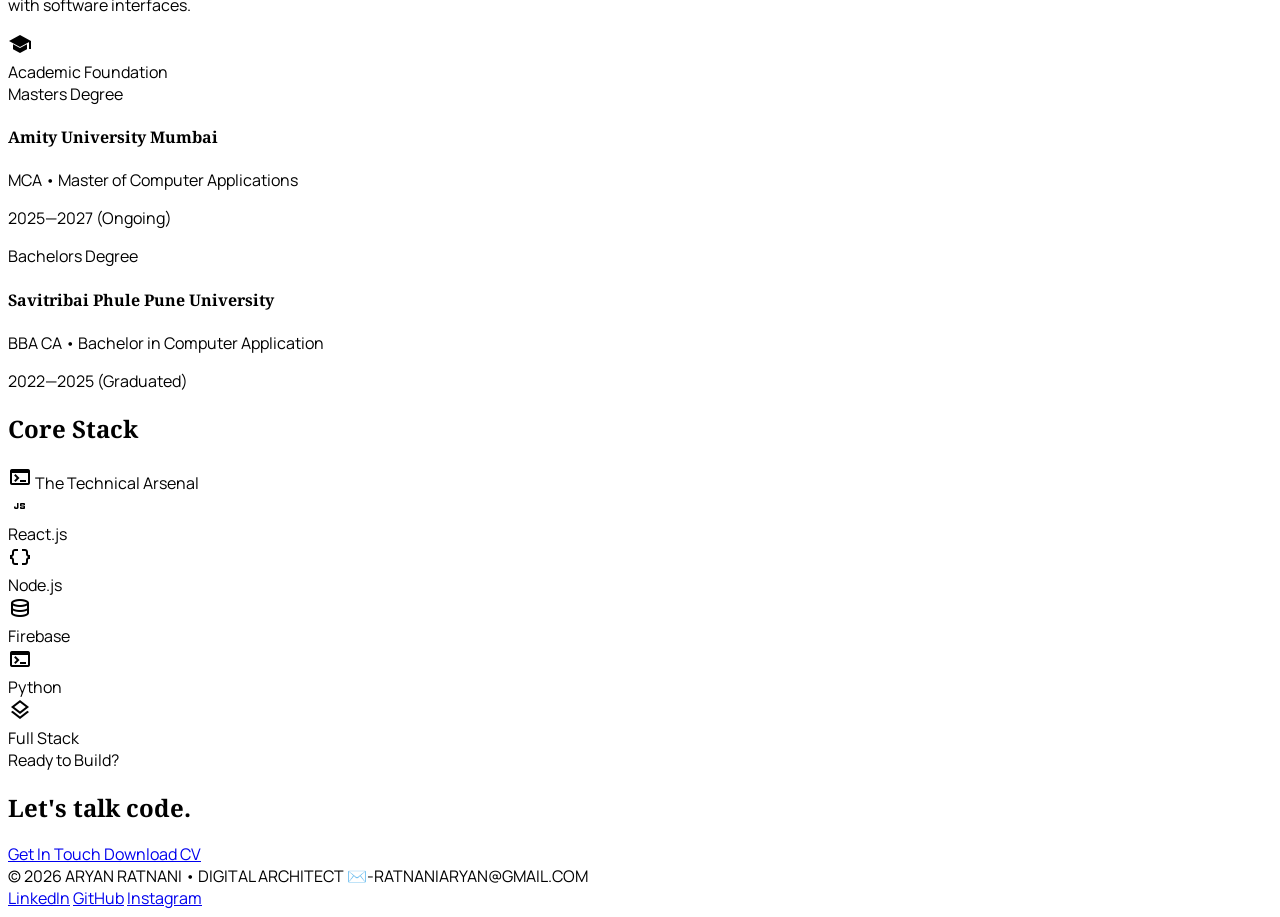
==== commit 12ddab64: "sorry  not sorry" ====
--- a/index.html
+++ b/index.html
@@ -132,7 +132,6 @@
 </div>
 <div class="grid grid-cols-1 md:grid-cols-12 gap-8">
 <!-- Price Tracker -->
-<a href="https://price-tracker-psi-rust.vercel.app/" target="_blank">
 <div class="md:col-span-8 group relative overflow-hidden bg-surface-container border border-outline-variant/20 hover:border-primary/40 transition-all duration-500">
 <div class="p-8 md:p-12 flex flex-col h-full justify-between min-h-[450px]">
 <div>
@@ -156,7 +155,6 @@
 </div>
 </div>
 <!-- SyncBeats -->
-<a href="https://celebrated-elf-9d7c08.netlify.app/" target="_blank">
 <div class="md:col-span-4 group relative overflow-hidden bg-surface-container border border-outline-variant/20 hover:border-primary/40 transition-all duration-500">
 <div class="p-8 flex flex-col h-full min-h-[450px]">
 <span class="bg-surface-container-highest self-start px-3 py-1 text-[9px] font-black uppercase tracking-widest text-on-surface-variant mb-8">Real-Time</span>
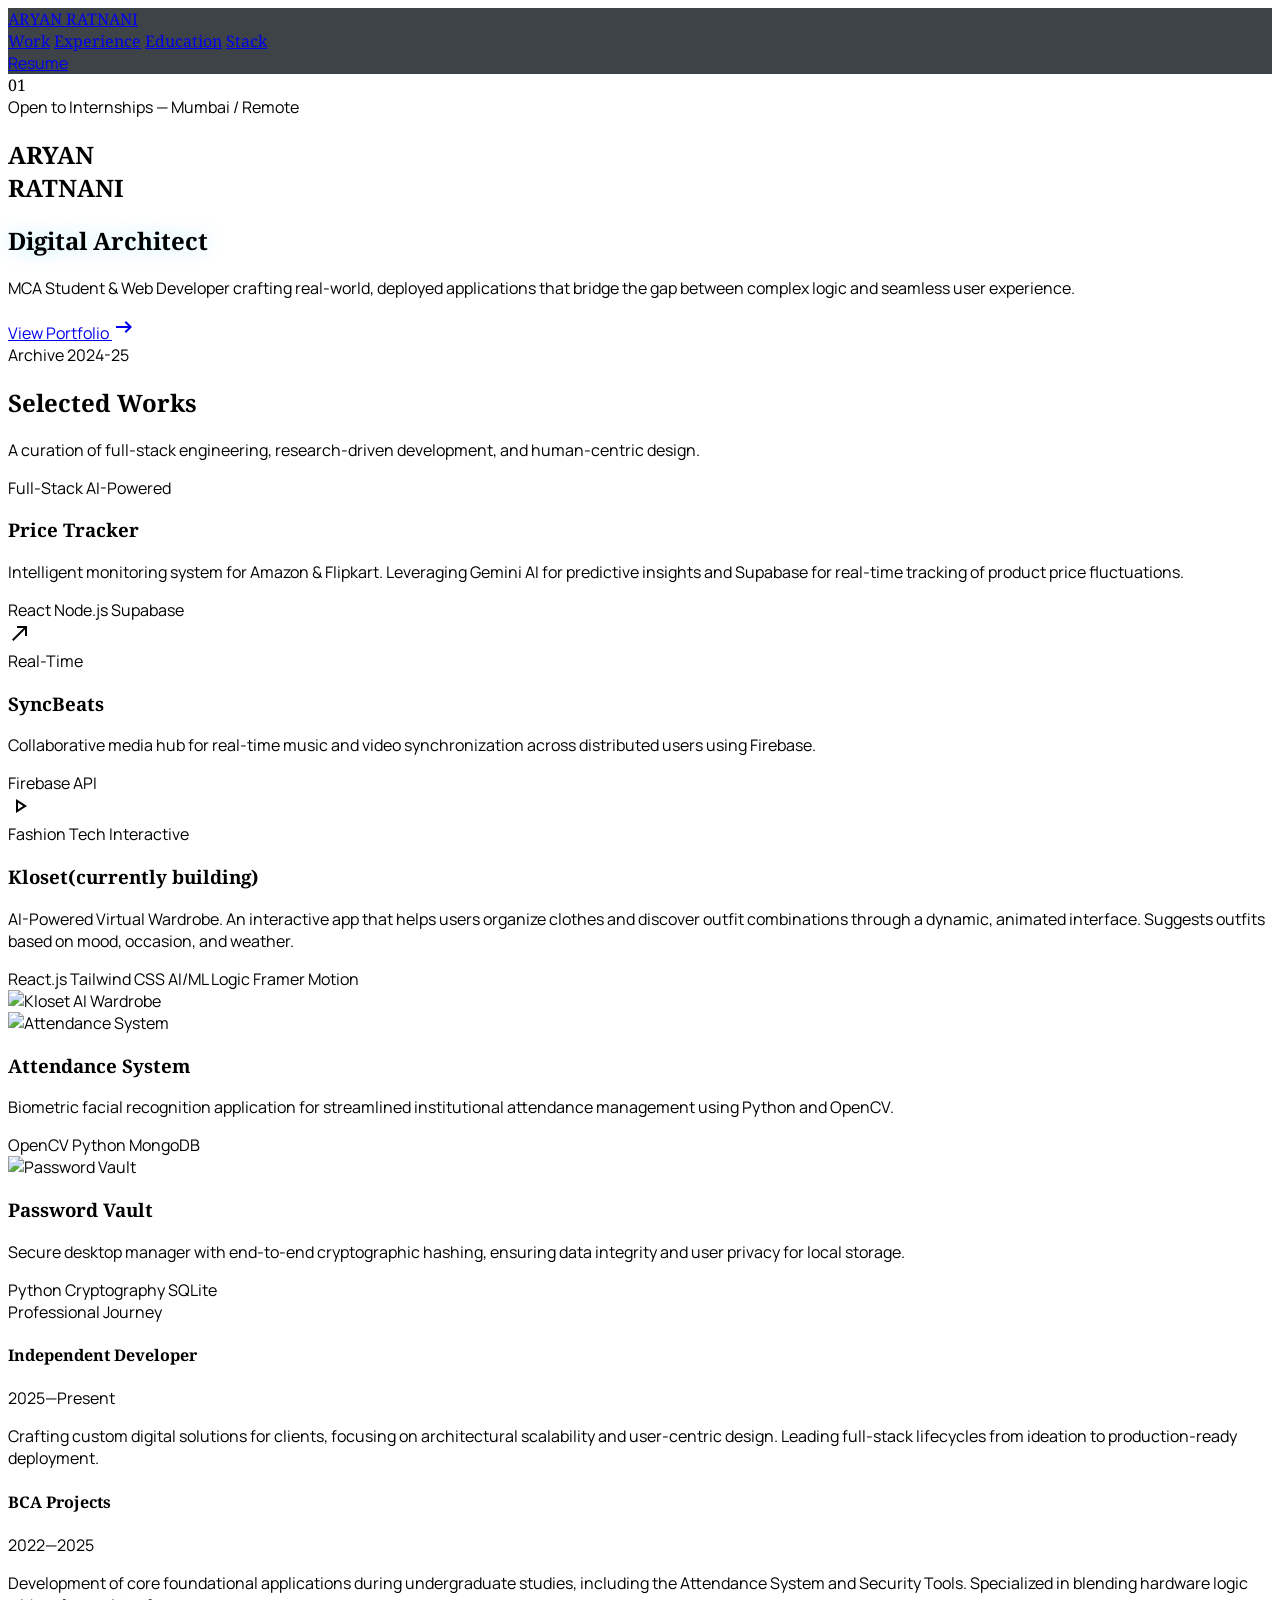
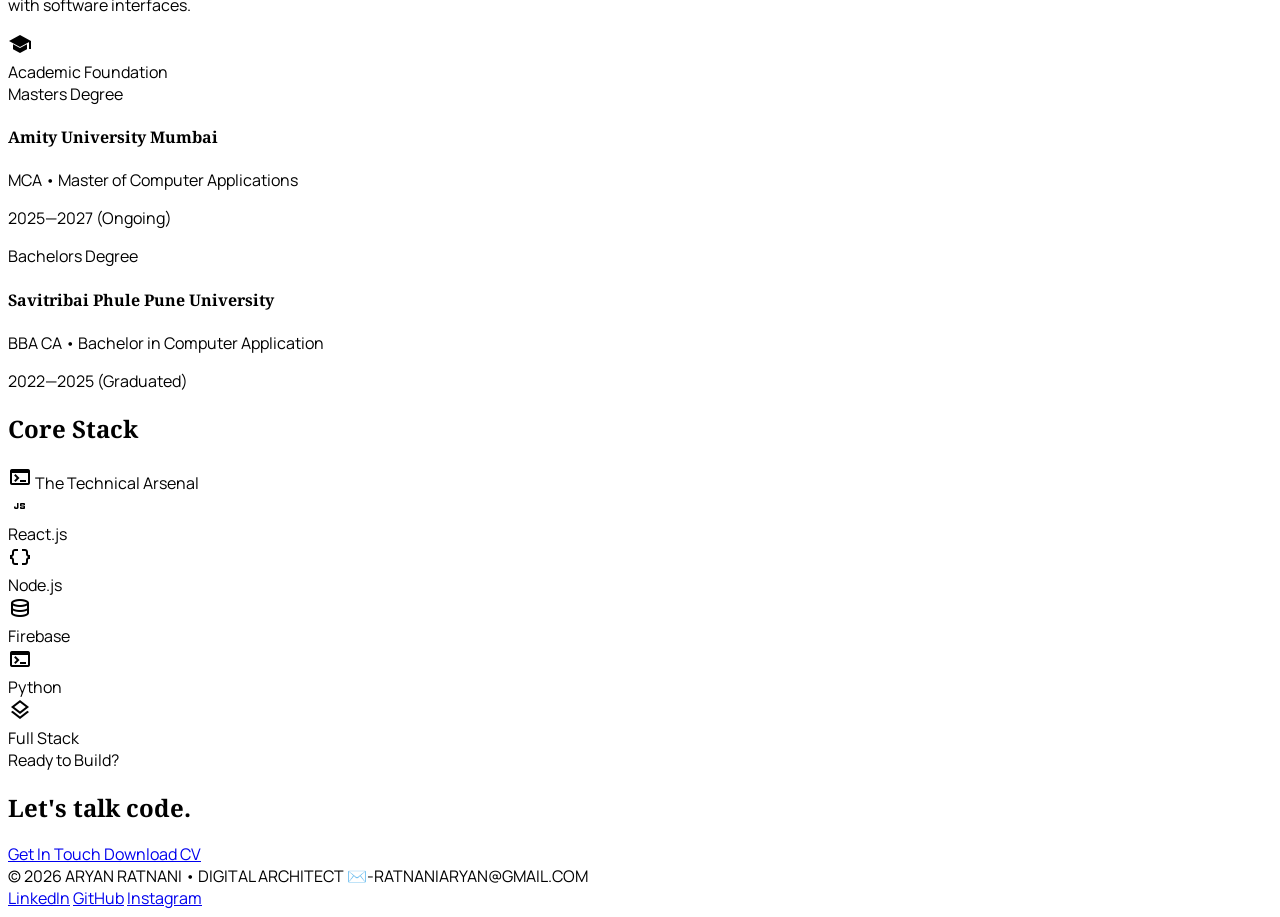
==== commit 61d5fa03: "ehhh" ====
--- a/index.html
+++ b/index.html
@@ -131,8 +131,16 @@
                 </p>
 </div>
 <div class="grid grid-cols-1 md:grid-cols-12 gap-8">
+
 <!-- Price Tracker -->
 <div class="md:col-span-8 group relative overflow-hidden bg-surface-container border border-outline-variant/20 hover:border-primary/40 transition-all duration-500">
+  <!-- Invisible overlay link covering the entire card — no layout impact -->
+  <a href="https://price-tracker-psi-rust.vercel.app/"
+     target="_blank"
+     rel="noopener noreferrer"
+     aria-label="Visit Price Tracker live project"
+     class="absolute inset-0 z-10"
+     title="Open Price Tracker"></a>
 <div class="p-8 md:p-12 flex flex-col h-full justify-between min-h-[450px]">
 <div>
 <div class="flex flex-wrap gap-2 mb-8">
@@ -154,8 +162,16 @@
 </div>
 </div>
 </div>
+
 <!-- SyncBeats -->
 <div class="md:col-span-4 group relative overflow-hidden bg-surface-container border border-outline-variant/20 hover:border-primary/40 transition-all duration-500">
+  <!-- Invisible overlay link covering the entire card — no layout impact -->
+  <a href="https://celebrated-elf-9d7c08.netlify.app/"
+     target="_blank"
+     rel="noopener noreferrer"
+     aria-label="Visit SyncBeats live project"
+     class="absolute inset-0 z-10"
+     title="Open SyncBeats"></a>
 <div class="p-8 flex flex-col h-full min-h-[450px]">
 <span class="bg-surface-container-highest self-start px-3 py-1 text-[9px] font-black uppercase tracking-widest text-on-surface-variant mb-8">Real-Time</span>
 <h3 class="font-serif text-3xl font-bold mb-4 text-white group-hover:text-primary transition-colors">SyncBeats</h3>
@@ -171,6 +187,7 @@
 </div>
 </div>
 </div>
+
 <!-- Kloset -->
 <div class="md:col-span-12 group relative overflow-hidden bg-surface-container border border-outline-variant/20 hover:border-primary/40 transition-all duration-500">
 <div class="p-8 md:p-12">
@@ -180,7 +197,7 @@
 <span class="bg-surface-container-highest px-3 py-1 text-[9px] font-black uppercase tracking-widest text-on-surface-variant">Fashion Tech</span>
 <span class="bg-primary px-3 py-1 text-[9px] font-black uppercase tracking-widest text-on-primary-container">Interactive</span>
 </div>
-<h3 class="font-serif text-5xl md:text-6xl font-bold mb-8 text-white group-hover:text-primary transition-colors">Kloset</h3>
+<h3 class="font-serif text-5xl md:text-6xl font-bold mb-8 text-white group-hover:text-primary transition-colors">Kloset(currently building)</h3>
 <p class="text-on-surface-variant text-xl leading-relaxed mb-10">
                                     AI-Powered Virtual Wardrobe. An interactive app that helps users organize clothes and discover outfit combinations through a dynamic, animated interface. Suggests outfits based on mood, occasion, and weather.
                                 </p>
@@ -198,6 +215,7 @@
 </div>
 </div>
 </div>
+
 <!-- Attendance System -->
 <div class="md:col-span-6 group relative overflow-hidden bg-surface-container border border-outline-variant/20 hover:border-primary/40 transition-all duration-500">
 <div class="aspect-video relative overflow-hidden border-b border-outline-variant/20">
@@ -213,6 +231,7 @@
 </div>
 </div>
 </div>
+
 <!-- Password Vault -->
 <div class="md:col-span-6 group relative overflow-hidden bg-surface-container border border-outline-variant/20 hover:border-primary/40 transition-all duration-500">
 <div class="aspect-video relative overflow-hidden border-b border-outline-variant/20">
@@ -228,6 +247,7 @@
 </div>
 </div>
 </div>
+
 </div>
 </div>
 </section>
@@ -334,7 +354,7 @@
 <a class="px-14 py-6 bg-primary text-on-primary-container font-black tracking-[0.3em] uppercase text-[11px] hover:scale-105 active:scale-95 transition-all shadow-2xl shadow-primary/20" href="mailto:ratnaniaryan@gmail.com">
                 Get In Touch
             </a>
-<a href="/aryan149.github.io/resume.pdf" download class="px-14 py-6 border border-outline-variant ...">
+<a href="/aryan149.github.io/resume.pdf" download class="px-14 py-6 border border-outline-variant text-on-surface-variant font-black tracking-[0.3em] uppercase text-[11px] hover:scale-105 active:scale-95 transition-all hover:text-white hover:border-outline">
     Download CV
 </a>
 </div>
